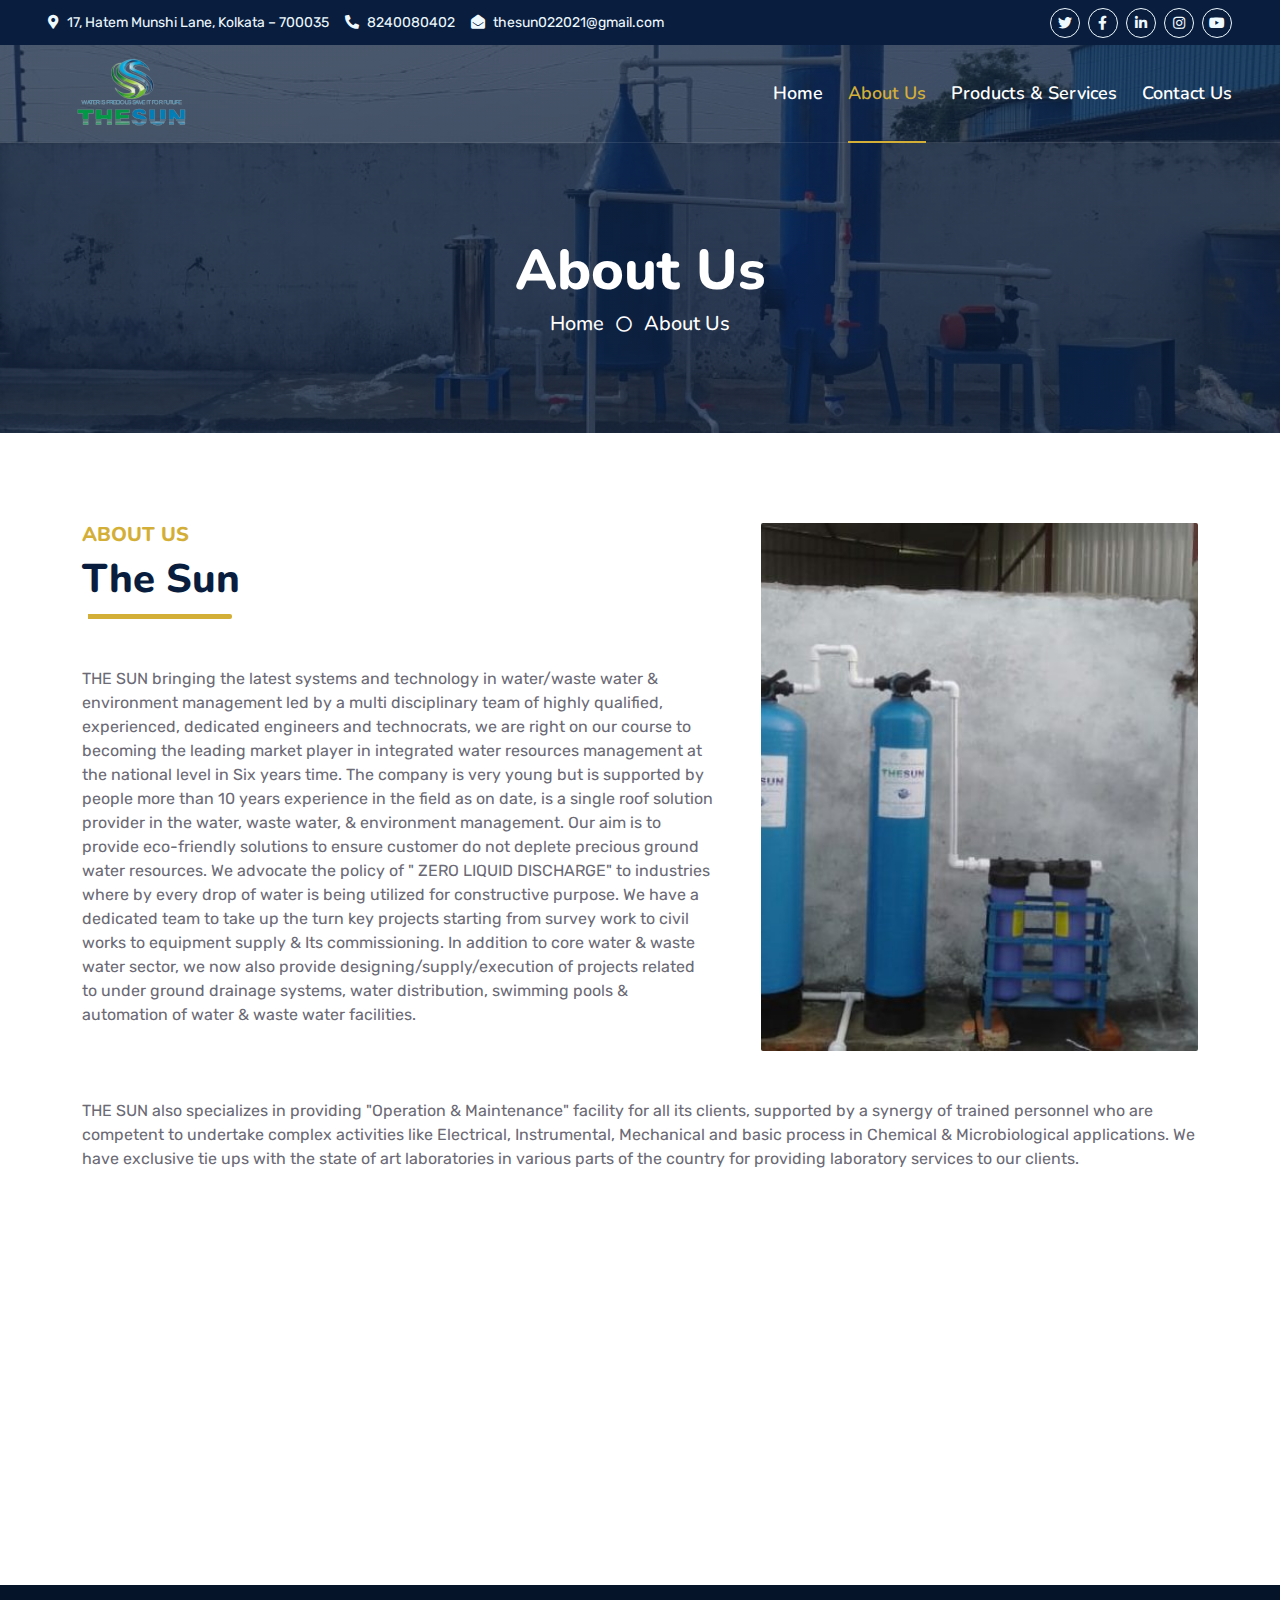
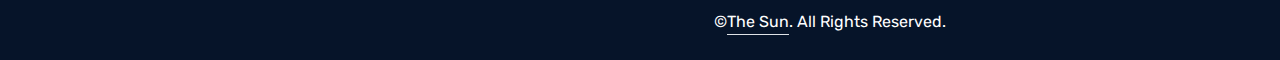
==== about.html @ 25af94d4 "first commit" ====
<!DOCTYPE html>
<html lang="en">

<head>
    <meta charset="utf-8">
    <title>The Sun | About Us</title>
    <meta content="width=device-width, initial-scale=1.0" name="viewport">
    <meta content="" name="keywords">
    <meta content="" name="description">

    <!-- Favicon -->
    <link href="images/logo-main.png" rel="icon">

    <!-- Google Web Fonts -->
    <link rel="preconnect" href="https://fonts.googleapis.com">
    <link rel="preconnect" href="https://fonts.gstatic.com" crossorigin>
    <link href="https://fonts.googleapis.com/css2?family=Nunito:wght@400;600;700;800&family=Rubik:wght@400;500;600;700&display=swap" rel="stylesheet">

    <!-- Icon Font Stylesheet -->
    <link href="https://cdnjs.cloudflare.com/ajax/libs/font-awesome/5.10.0/css/all.min.css" rel="stylesheet">
    <link href="https://cdn.jsdelivr.net/npm/bootstrap-icons@1.4.1/font/bootstrap-icons.css" rel="stylesheet">

    <!-- Libraries Stylesheet -->
    <link href="lib/owlcarousel/assets/owl.carousel.min.css" rel="stylesheet">
    <link href="lib/animate/animate.min.css" rel="stylesheet">

    <!-- Customized Bootstrap Stylesheet -->
    <link href="css/bootstrap.min.css" rel="stylesheet">

    <!-- Template Stylesheet -->
    <link href="css/style.css" rel="stylesheet">
</head>

<body>
    <!-- Spinner Start -->
    <div id="spinner" class="show bg-white position-fixed translate-middle w-100 vh-100 top-50 start-50 d-flex align-items-center justify-content-center">
        <div class="spinner"></div>
    </div>
    <!-- Spinner End -->

    <!-- Topbar Start -->
    <div class="container-topbar"></div>
    <!-- Topbar End -->


    <!-- Navbar & Carousel Start -->
    <div class="container-fluid position-relative p-0">
        <nav class="navbar navbar-expand-lg navbar-dark px-5 py-3 py-lg-0">
            <a href="index.html" class="navbar-brand p-0">
                <h1 class="m-0"><img src="images/logo-main.png" style="width: 50%;"/></h1>
            </a>
            <button class="navbar-toggler" type="button" data-bs-toggle="collapse" data-bs-target="#navbarCollapse">
                <span class="fa fa-bars"></span>
            </button>
            <div class="collapse navbar-collapse" id="navbarCollapse">
                <div class="navbar-nav ms-auto py-0">
                    <a href="index.html" class="nav-item nav-link">Home</a>
                    <a href="about.html" class="nav-item nav-link active">About Us</a>
                    <a href="prods.html" class="nav-item nav-link">Products & Services</a>                   
                    <a href="contact.html" class="nav-item nav-link">Contact Us</a>
                </div>        
            </div>
            </nav>


        <div class="container-fluid bg-primary py-5 bg-header" style="margin-bottom: 90px;">
            <div class="row py-5">
                <div class="col-12 pt-lg-5 mt-lg-5 text-center">
                    <h1 class="display-4 text-white animated zoomIn">About Us</h1>
                    <a href="index.html" class="h5 text-white">Home</a>
                    <i class="far fa-circle text-white px-2"></i>
                    <span class="h5 text-white">About Us</span>
                </div>
            </div>
        </div>
    </div>
    <!-- Navbar End -->


    <!-- About Start -->
    <div class="container-fluid wow fadeInUp" data-wow-delay="0.1s">
        <div class="container">
            <div class="row g-5">
                <div class="col-lg-7">
                    <div class="section-title position-relative pb-3 mb-5">
                        <h5 class="fw-bold text-primary text-uppercase">About Us</h5>
                        <h1 class="mb-0"> The Sun </h1>
                    </div>
                    <p class="mb-4">THE SUN bringing the latest systems and technology in water/waste water & environment management led by a multi disciplinary team of highly qualified, experienced, dedicated engineers and technocrats, we are right on our course to becoming the leading market player in integrated water resources management at the national level in Six years time. The company is very young but is supported by people more than 10 years experience in the field as on date, is a single roof solution provider in the water, waste water, & environment management. Our aim is to provide eco-friendly solutions to ensure customer do not deplete precious ground water resources. We advocate the policy of " ZERO LIQUID DISCHARGE" to industries where by every drop of water is being utilized for constructive purpose. We have a dedicated team to take up the turn key projects starting from survey work to civil works to equipment supply & Its commissioning. In addition to core water & waste water sector, we now also provide designing/supply/execution of projects related to under ground drainage systems, water distribution, swimming pools & automation of water & waste water facilities.</p>
                </div>
                <div class="col-lg-5" style="min-height: 500px;">
                    <div class="position-relative h-100">
                        <img class="position-absolute w-100 h-100 rounded wow zoomIn" data-wow-delay="0.9s" src="images/prod2.jpeg" style="object-fit: cover;">
                    </div>
                </div>
                <div class="col-lg-12">
                    <p class="mb-4">THE SUN also specializes in providing "Operation & Maintenance" facility for all its clients, supported by a synergy of trained personnel who are competent to undertake complex activities like Electrical, Instrumental, Mechanical and basic process in Chemical & Microbiological applications. We have exclusive tie ups with the state of art laboratories in various parts of the country for providing laboratory services to our clients.</p>
                </div>
            </div>
        </div>
    </div>
    <!-- About End -->

    <!-- Footer Start -->
    <div class="container-footer"></div>
    <!-- Footer End -->

    <!-- Back to Top -->
    <a href="#" class="btn btn-lg btn-primary btn-lg-square rounded back-to-top"><i class="bi bi-arrow-up"></i></a>


    <!-- JavaScript Libraries -->
    <script src="https://code.jquery.com/jquery-3.4.1.min.js"></script>
    <script src="https://cdn.jsdelivr.net/npm/bootstrap@5.0.0/dist/js/bootstrap.bundle.min.js"></script>
    <script src="lib/wow/wow.min.js"></script>
    <script src="lib/easing/easing.min.js"></script>
    <script src="lib/waypoints/waypoints.min.js"></script>
    <script src="lib/counterup/counterup.min.js"></script>
    <script src="lib/owlcarousel/owl.carousel.min.js"></script>
    <script src="js/jquery.fancybox.min.js"></script>
    <!-- Template Javascript -->
    <script src="js/main.js"></script>
    <script src="js/all.js"></script>
</body>

</html>
---- css/style.css ----
/********** Template CSS **********/
:root {
    --primary: #D4AF37;
    --secondary: #34AD54;
    --light: #EEF9FF;
    --dark: #091E3E;
}



body.compensate-for-scrollbar{overflow:hidden}.fancybox-active{height:auto}.fancybox-is-hidden{left:-9999px;margin:0;position:absolute!important;top:-9999px;visibility:hidden}.fancybox-container{-webkit-backface-visibility:hidden;height:100%;left:0;outline:none;position:fixed;-webkit-tap-highlight-color:transparent;top:0;-ms-touch-action:manipulation;touch-action:manipulation;transform:translateZ(0);width:100%;z-index:99992}.fancybox-container *{box-sizing:border-box}.fancybox-bg,.fancybox-inner,.fancybox-outer,.fancybox-stage{bottom:0;left:0;position:absolute;right:0;top:0}.fancybox-outer{-webkit-overflow-scrolling:touch;overflow-y:auto}.fancybox-bg{background:#1e1e1e;opacity:0;transition-duration:inherit;transition-property:opacity;transition-timing-function:cubic-bezier(.47,0,.74,.71)}.fancybox-is-open .fancybox-bg{opacity:.9;transition-timing-function:cubic-bezier(.22,.61,.36,1)}.fancybox-caption,.fancybox-infobar,.fancybox-navigation .fancybox-button,.fancybox-toolbar{direction:ltr;opacity:0;position:absolute;transition:opacity .25s ease,visibility 0s ease .25s;visibility:hidden;z-index:99997}.fancybox-show-caption .fancybox-caption,.fancybox-show-infobar .fancybox-infobar,.fancybox-show-nav .fancybox-navigation .fancybox-button,.fancybox-show-toolbar .fancybox-toolbar{opacity:1;transition:opacity .25s ease 0s,visibility 0s ease 0s;visibility:visible}.fancybox-infobar{color:#ccc;font-size:13px;-webkit-font-smoothing:subpixel-antialiased;height:44px;left:0;line-height:44px;min-width:44px;mix-blend-mode:difference;padding:0 10px;pointer-events:none;top:0;-webkit-touch-callout:none;-webkit-user-select:none;-moz-user-select:none;-ms-user-select:none;user-select:none}.fancybox-toolbar{right:0;top:0}.fancybox-stage{direction:ltr;overflow:visible;transform:translateZ(0);z-index:99994}.fancybox-is-open .fancybox-stage{overflow:hidden}.fancybox-slide{-webkit-backface-visibility:hidden;display:none;height:100%;left:0;outline:none;overflow:auto;-webkit-overflow-scrolling:touch;padding:44px;position:absolute;text-align:center;top:0;transition-property:transform,opacity;white-space:normal;width:100%;z-index:99994}.fancybox-slide:before{content:"";display:inline-block;font-size:0;height:100%;vertical-align:middle;width:0}.fancybox-is-sliding .fancybox-slide,.fancybox-slide--current,.fancybox-slide--next,.fancybox-slide--previous{display:block}.fancybox-slide--image{overflow:hidden;padding:44px 0}.fancybox-slide--image:before{display:none}.fancybox-slide--html{padding:6px}.fancybox-content{background:#fff;display:inline-block;margin:0;max-width:100%;overflow:auto;-webkit-overflow-scrolling:touch;padding:44px;position:relative;text-align:left;vertical-align:middle}.fancybox-slide--image .fancybox-content{animation-timing-function:cubic-bezier(.5,0,.14,1);-webkit-backface-visibility:hidden;background:transparent;background-repeat:no-repeat;background-size:100% 100%;left:0;max-width:none;overflow:visible;padding:0;position:absolute;top:0;transform-origin:top left;transition-property:transform,opacity;-webkit-user-select:none;-moz-user-select:none;-ms-user-select:none;user-select:none;z-index:99995}.fancybox-can-zoomOut .fancybox-content{cursor:zoom-out}.fancybox-can-zoomIn .fancybox-content{cursor:zoom-in}.fancybox-can-pan .fancybox-content,.fancybox-can-swipe .fancybox-content{cursor:grab}.fancybox-is-grabbing .fancybox-content{cursor:grabbing}.fancybox-container [data-selectable=true]{cursor:text}.fancybox-image,.fancybox-spaceball{background:transparent;border:0;height:100%;left:0;margin:0;max-height:none;max-width:none;padding:0;position:absolute;top:0;-webkit-user-select:none;-moz-user-select:none;-ms-user-select:none;user-select:none;width:100%}.fancybox-spaceball{z-index:1}.fancybox-slide--iframe .fancybox-content,.fancybox-slide--map .fancybox-content,.fancybox-slide--pdf .fancybox-content,.fancybox-slide--video .fancybox-content{height:100%;overflow:visible;padding:0;width:100%}.fancybox-slide--video .fancybox-content{background:#000}.fancybox-slide--map .fancybox-content{background:#e5e3df}.fancybox-slide--iframe .fancybox-content{background:#fff}.fancybox-iframe,.fancybox-video{background:transparent;border:0;display:block;height:100%;margin:0;overflow:hidden;padding:0;width:100%}.fancybox-iframe{left:0;position:absolute;top:0}.fancybox-error{background:#fff;cursor:default;max-width:400px;padding:40px;width:100%}.fancybox-error p{color:#444;font-size:16px;line-height:20px;margin:0;padding:0}.fancybox-button{background:rgba(30,30,30,.6);border:0;border-radius:0;box-shadow:none;cursor:pointer;display:inline-block;height:44px;margin:0;padding:10px;position:relative;transition:color .2s;vertical-align:top;visibility:inherit;width:44px}.fancybox-button,.fancybox-button:link,.fancybox-button:visited{color:#ccc}.fancybox-button:hover{color:#fff}.fancybox-button:focus{outline:none}.fancybox-button.fancybox-focus{outline:1px dotted}.fancybox-button[disabled],.fancybox-button[disabled]:hover{color:#888;cursor:default;outline:none}.fancybox-button div{height:100%}.fancybox-button svg{display:block;height:100%;overflow:visible;position:relative;width:100%}.fancybox-button svg path{fill:currentColor;stroke-width:0}.fancybox-button--fsenter svg:nth-child(2),.fancybox-button--fsexit svg:first-child,.fancybox-button--pause svg:first-child,.fancybox-button--play svg:nth-child(2){display:none}.fancybox-progress{background:#ff5268;height:2px;left:0;position:absolute;right:0;top:0;transform:scaleX(0);transform-origin:0;transition-property:transform;transition-timing-function:linear;z-index:99998}.fancybox-close-small{background:transparent;border:0;border-radius:0;color:#ccc;cursor:pointer;opacity:.8;padding:8px;position:absolute;right:-12px;top:-44px;z-index:401}.fancybox-close-small:hover{color:#fff;opacity:1}.fancybox-slide--html .fancybox-close-small{color:currentColor;padding:10px;right:0;top:0}.fancybox-slide--image.fancybox-is-scaling .fancybox-content{overflow:hidden}.fancybox-is-scaling .fancybox-close-small,.fancybox-is-zoomable.fancybox-can-pan .fancybox-close-small{display:none}.fancybox-navigation .fancybox-button{background-clip:content-box;height:100px;opacity:0;position:absolute;top:calc(50% - 50px);width:70px}.fancybox-navigation .fancybox-button div{padding:7px}.fancybox-navigation .fancybox-button--arrow_left{left:0;left:env(safe-area-inset-left);padding:31px 26px 31px 6px}.fancybox-navigation .fancybox-button--arrow_right{padding:31px 6px 31px 26px;right:0;right:env(safe-area-inset-right)}.fancybox-caption{background:linear-gradient(0deg,rgba(0,0,0,.85) 0,rgba(0,0,0,.3) 50%,rgba(0,0,0,.15) 65%,rgba(0,0,0,.075) 75.5%,rgba(0,0,0,.037) 82.85%,rgba(0,0,0,.019) 88%,transparent);bottom:0;color:#eee;font-size:14px;font-weight:400;left:0;line-height:1.5;padding:75px 44px 25px;pointer-events:none;right:0;text-align:center;z-index:99996}@supports (padding:max(0px)){.fancybox-caption{padding:75px max(44px,env(safe-area-inset-right)) max(25px,env(safe-area-inset-bottom)) max(44px,env(safe-area-inset-left))}}.fancybox-caption--separate{margin-top:-50px}.fancybox-caption__body{max-height:50vh;overflow:auto;pointer-events:all}.fancybox-caption a,.fancybox-caption a:link,.fancybox-caption a:visited{color:#ccc;text-decoration:none}.fancybox-caption a:hover{color:#fff;text-decoration:underline}.fancybox-loading{animation:a 1s linear infinite;background:transparent;border:4px solid #888;border-bottom-color:#fff;border-radius:50%;height:50px;left:50%;margin:-25px 0 0 -25px;opacity:.7;padding:0;position:absolute;top:50%;width:50px;z-index:99999}@keyframes a{to{transform:rotate(1turn)}}.fancybox-animated{transition-timing-function:cubic-bezier(0,0,.25,1)}.fancybox-fx-slide.fancybox-slide--previous{opacity:0;transform:translate3d(-100%,0,0)}.fancybox-fx-slide.fancybox-slide--next{opacity:0;transform:translate3d(100%,0,0)}.fancybox-fx-slide.fancybox-slide--current{opacity:1;transform:translateZ(0)}.fancybox-fx-fade.fancybox-slide--next,.fancybox-fx-fade.fancybox-slide--previous{opacity:0;transition-timing-function:cubic-bezier(.19,1,.22,1)}.fancybox-fx-fade.fancybox-slide--current{opacity:1}.fancybox-fx-zoom-in-out.fancybox-slide--previous{opacity:0;transform:scale3d(1.5,1.5,1.5)}.fancybox-fx-zoom-in-out.fancybox-slide--next{opacity:0;transform:scale3d(.5,.5,.5)}.fancybox-fx-zoom-in-out.fancybox-slide--current{opacity:1;transform:scaleX(1)}.fancybox-fx-rotate.fancybox-slide--previous{opacity:0;transform:rotate(-1turn)}.fancybox-fx-rotate.fancybox-slide--next{opacity:0;transform:rotate(1turn)}.fancybox-fx-rotate.fancybox-slide--current{opacity:1;transform:rotate(0deg)}.fancybox-fx-circular.fancybox-slide--previous{opacity:0;transform:scale3d(0,0,0) translate3d(-100%,0,0)}.fancybox-fx-circular.fancybox-slide--next{opacity:0;transform:scale3d(0,0,0) translate3d(100%,0,0)}.fancybox-fx-circular.fancybox-slide--current{opacity:1;transform:scaleX(1) translateZ(0)}.fancybox-fx-tube.fancybox-slide--previous{transform:translate3d(-100%,0,0) scale(.1) skew(-10deg)}.fancybox-fx-tube.fancybox-slide--next{transform:translate3d(100%,0,0) scale(.1) skew(10deg)}.fancybox-fx-tube.fancybox-slide--current{transform:translateZ(0) scale(1)}@media (max-height:576px){.fancybox-slide{padding-left:6px;padding-right:6px}.fancybox-slide--image{padding:6px 0}.fancybox-close-small{right:-6px}.fancybox-slide--image .fancybox-close-small{background:#4e4e4e;color:#f2f4f6;height:36px;opacity:1;padding:6px;right:0;top:0;width:36px}.fancybox-caption{padding-left:12px;padding-right:12px}@supports (padding:max(0px)){.fancybox-caption{padding-left:max(12px,env(safe-area-inset-left));padding-right:max(12px,env(safe-area-inset-right))}}}.fancybox-share{background:#f4f4f4;border-radius:3px;max-width:90%;padding:30px;text-align:center}.fancybox-share h1{color:#222;font-size:35px;font-weight:700;margin:0 0 20px}.fancybox-share p{margin:0;padding:0}.fancybox-share__button{border:0;border-radius:3px;display:inline-block;font-size:14px;font-weight:700;line-height:40px;margin:0 5px 10px;
    min-width:130px;padding:0 15px;text-decoration:none;transition:all .2s;-webkit-user-select:none;-moz-user-select:none;-ms-user-select:none;user-select:none;white-space:nowrap}.fancybox-share__button:link,.fancybox-share__button:visited{color:#fff}.fancybox-share__button:hover{text-decoration:none}.fancybox-share__button--fb{background:#3b5998}.fancybox-share__button--fb:hover{background:#344e86}.fancybox-share__button--pt{background:#bd081d}.fancybox-share__button--pt:hover{background:#aa0719}.fancybox-share__button--tw{background:#1da1f2}.fancybox-share__button--tw:hover{background:#0d95e8}.fancybox-share__button svg{height:25px;margin-right:7px;position:relative;top:-1px;vertical-align:middle;width:25px}.fancybox-share__button svg path{fill:#fff}.fancybox-share__input{background:transparent;border:0;border-bottom:1px solid #d7d7d7;border-radius:0;color:#5d5b5b;font-size:14px;margin:10px 0 0;outline:none;padding:10px 15px;width:100%}.fancybox-thumbs{background:#ddd;bottom:0;display:none;margin:0;-webkit-overflow-scrolling:touch;-ms-overflow-style:-ms-autohiding-scrollbar;padding:2px 2px 4px;position:absolute;right:0;-webkit-tap-highlight-color:rgba(0,0,0,0);top:0;width:212px;z-index:99995}.fancybox-thumbs-x{overflow-x:auto;overflow-y:hidden}.fancybox-show-thumbs .fancybox-thumbs{display:block}.fancybox-show-thumbs .fancybox-inner{right:212px}.fancybox-thumbs__list{font-size:0;height:100%;list-style:none;margin:0;overflow-x:hidden;overflow-y:auto;padding:0;position:absolute;position:relative;white-space:nowrap;width:100%}.fancybox-thumbs-x .fancybox-thumbs__list{overflow:hidden}.fancybox-thumbs-y .fancybox-thumbs__list::-webkit-scrollbar{width:7px}.fancybox-thumbs-y .fancybox-thumbs__list::-webkit-scrollbar-track{background:#fff;border-radius:10px;box-shadow:inset 0 0 6px rgba(0,0,0,.3)}.fancybox-thumbs-y .fancybox-thumbs__list::-webkit-scrollbar-thumb{background:#2a2a2a;border-radius:10px}.fancybox-thumbs__list a{-webkit-backface-visibility:hidden;backface-visibility:hidden;background-color:rgba(0,0,0,.1);background-position:50%;background-repeat:no-repeat;background-size:cover;cursor:pointer;float:left;height:75px;margin:2px;max-height:calc(100% - 8px);max-width:calc(50% - 4px);outline:none;overflow:hidden;padding:0;position:relative;-webkit-tap-highlight-color:transparent;width:100px}.fancybox-thumbs__list a:before{border:6px solid #ff5268;bottom:0;content:"";left:0;opacity:0;position:absolute;right:0;top:0;transition:all .2s cubic-bezier(.25,.46,.45,.94);z-index:99991}.fancybox-thumbs__list a:focus:before{opacity:.5}.fancybox-thumbs__list a.fancybox-thumbs-active:before{opacity:1}@media (max-width:576px){.fancybox-thumbs{width:110px}.fancybox-show-thumbs .fancybox-inner{right:110px}.fancybox-thumbs__list a{max-width:calc(100% - 10px)}}

/* general end*/


/*** Spinner ***/
.spinner {
    width: 40px;
    height: 40px;
    background: var(--primary);
    margin: 100px auto;
    -webkit-animation: sk-rotateplane 1.2s infinite ease-in-out;
    animation: sk-rotateplane 1.2s infinite ease-in-out;
}

@-webkit-keyframes sk-rotateplane {
    0% {
        -webkit-transform: perspective(120px)
    }
    50% {
        -webkit-transform: perspective(120px) rotateY(180deg)
    }
    100% {
        -webkit-transform: perspective(120px) rotateY(180deg) rotateX(180deg)
    }
}

@keyframes sk-rotateplane {
    0% {
        transform: perspective(120px) rotateX(0deg) rotateY(0deg);
        -webkit-transform: perspective(120px) rotateX(0deg) rotateY(0deg)
    }
    50% {
        transform: perspective(120px) rotateX(-180.1deg) rotateY(0deg);
        -webkit-transform: perspective(120px) rotateX(-180.1deg) rotateY(0deg)
    }
    100% {
        transform: perspective(120px) rotateX(-180deg) rotateY(-179.9deg);
        -webkit-transform: perspective(120px) rotateX(-180deg) rotateY(-179.9deg);
    }
}

#spinner {
    opacity: 0;
    visibility: hidden;
    transition: opacity .5s ease-out, visibility 0s linear .5s;
    z-index: 99999;
}

#spinner.show {
    transition: opacity .5s ease-out, visibility 0s linear 0s;
    visibility: visible;
    opacity: 1;
}


/*** Heading ***/
h1,
h2,
.fw-bold {
    font-weight: 800 !important;
}

h3,
h4,
.fw-semi-bold {
    font-weight: 700 !important;
}

h5,
h6,
.fw-medium {
    font-weight: 600 !important;
}


/*** Button ***/
.btn {
    font-family: 'Nunito', sans-serif;
    font-weight: 600;
    transition: .5s;
}

.btn-primary,
.btn-secondary {
    color: #FFFFFF;
    box-shadow: inset 0 0 0 50px transparent;
}

.btn-primary:hover {
    box-shadow: inset 0 0 0 0 var(--primary);
}

.btn-secondary:hover {
    box-shadow: inset 0 0 0 0 var(--secondary);
}

.btn-square {
    width: 36px;
    height: 36px;
}

.btn-sm-square {
    width: 30px;
    height: 30px;
}

.btn-lg-square {
    width: 48px;
    height: 48px;
}

.btn-square,
.btn-sm-square,
.btn-lg-square {
    padding-left: 0;
    padding-right: 0;
    text-align: center;
}


/*** Navbar ***/
.navbar-dark .navbar-nav .nav-link {
    font-family: 'Nunito', sans-serif;
    position: relative;
    margin-left: 25px;
    padding: 35px 0;
    color: #FFFFFF;
    font-size: 18px;
    font-weight: 600;
    outline: none;
    transition: .5s;
}

.sticky-top.navbar-dark .navbar-nav .nav-link {
    padding: 20px 0;
    color: var(--dark);
}

.navbar-dark .navbar-nav .nav-link:hover,
.navbar-dark .navbar-nav .nav-link.active {
    color: var(--primary);
}

.navbar-dark .navbar-brand h1 {
    color: #FFFFFF;
}

.navbar-dark .navbar-toggler {
    color: var(--primary) !important;
    border-color: var(--primary) !important;
}

@media (max-width: 991.98px) {
    .sticky-top.navbar-dark {
        position: relative;
        background: #FFFFFF;
    }

    .navbar-dark .navbar-nav .nav-link,
    .navbar-dark .navbar-nav .nav-link.show,
    .sticky-top.navbar-dark .navbar-nav .nav-link {
        padding: 10px 0;
        color: var(--dark);
    }

    .navbar-dark .navbar-brand h1 {
        color: var(--primary);
    }
}

@media (min-width: 992px) {
    .navbar-dark {
        position: absolute;
        width: 100%;
        top: 0;
        left: 0;
        border-bottom: 1px solid rgba(256, 256, 256, .1);
        z-index: 999;
    }
    
    .sticky-top.navbar-dark {
        position: fixed;
        background: #FFFFFF;
    }

    .navbar-dark .navbar-nav .nav-link::before {
        position: absolute;
        content: "";
        width: 0;
        height: 2px;
        bottom: -1px;
        left: 50%;
        background: var(--primary);
        transition: .5s;
    }

    .navbar-dark .navbar-nav .nav-link:hover::before,
    .navbar-dark .navbar-nav .nav-link.active::before {
        width: 100%;
        left: 0;
    }

    .navbar-dark .navbar-nav .nav-link.nav-contact::before {
        display: none;
    }

    .sticky-top.navbar-dark .navbar-brand h1 {
        color: var(--primary);
    }
}


/*** Carousel ***/
.carousel-caption {
    top: 0;
    left: 0;
    right: 0;
    bottom: 0;
    background: rgba(9, 30, 62, .7);
    z-index: 1;
}

@media (max-width: 576px) {
    .carousel-caption h5 {
        font-size: 14px;
        font-weight: 500 !important;
    }

    .carousel-caption h1 {
        font-size: 30px;
        font-weight: 600 !important;
    }
}

.carousel-control-prev,
.carousel-control-next {
    width: 10%;
}

.carousel-control-prev-icon,
.carousel-control-next-icon {
    width: 3rem;
    height: 3rem;
}


/*** Section Title ***/
.section-title::before {
    position: absolute;
    content: "";
    width: 150px;
    height: 5px;
    left: 0;
    bottom: 0;
    background: var(--primary);
    border-radius: 2px;
}

.section-title.text-center::before {
    left: 50%;
    margin-left: -75px;
}

.section-title.section-title-sm::before {
    width: 90px;
    height: 3px;
}

.section-title::after {
    position: absolute;
    content: "";
    width: 6px;
    height: 5px;
    bottom: 0px;
    background: #FFFFFF;
    -webkit-animation: section-title-run 5s infinite linear;
    animation: section-title-run 5s infinite linear;
}

.section-title.section-title-sm::after {
    width: 4px;
    height: 3px;
}

.section-title.text-center::after {
    -webkit-animation: section-title-run-center 5s infinite linear;
    animation: section-title-run-center 5s infinite linear;
}

.section-title.section-title-sm::after {
    -webkit-animation: section-title-run-sm 5s infinite linear;
    animation: section-title-run-sm 5s infinite linear;
}

@-webkit-keyframes section-title-run {
    0% {left: 0; } 50% { left : 145px; } 100% { left: 0; }
}

@-webkit-keyframes section-title-run-center {
    0% { left: 50%; margin-left: -75px; } 50% { left : 50%; margin-left: 45px; } 100% { left: 50%; margin-left: -75px; }
}

@-webkit-keyframes section-title-run-sm {
    0% {left: 0; } 50% { left : 85px; } 100% { left: 0; }
}


/*** Service ***/
.service-item {
    position: relative;
    height: 300px;
    padding: 0 30px;
    transition: .5s;
}

.service-item .service-icon {
    margin-bottom: 30px;
    width: 60px;
    height: 60px;
    display: flex;
    align-items: center;
    justify-content: center;
    background: var(--primary);
    border-radius: 2px;
    transform: rotate(-45deg);
}

.service-item .service-icon i {
    transform: rotate(45deg);
}

.service-item a.btn {
    position: absolute;
    width: 60px;
    bottom: -48px;
    left: 50%;
    margin-left: -30px;
    opacity: 0;
}

.service-item:hover a.btn {
    bottom: -24px;
    opacity: 1;
}


/*** Testimonial ***/
.testimonial-carousel .owl-dots {
    margin-top: 15px;
    display: flex;
    align-items: flex-end;
    justify-content: center;
}

.testimonial-carousel .owl-dot {
    position: relative;
    display: inline-block;
    margin: 0 5px;
    width: 15px;
    height: 15px;
    background: #DDDDDD;
    border-radius: 2px;
    transition: .5s;
}

.testimonial-carousel .owl-dot.active {
    width: 30px;
    background: var(--primary);
}

.testimonial-carousel .owl-item.center {
    position: relative;
    z-index: 1;
}

.testimonial-carousel .owl-item .testimonial-item {
    transition: .5s;
}

.testimonial-carousel .owl-item.center .testimonial-item {
    background: #FFFFFF !important;
    box-shadow: 0 0 30px #DDDDDD;
}


/*** Team ***/
.team-item {
    transition: .5s;
}

.team-social {
    position: absolute;
    width: 100%;
    height: 100%;
    top: 0;
    left: 0;
    display: flex;
    align-items: center;
    justify-content: center;
    transition: .5s;
}

.team-social a.btn {
    position: relative;
    margin: 0 3px;
    margin-top: 100px;
    opacity: 0;
}

.team-item:hover {
    box-shadow: 0 0 30px #DDDDDD;
}

.team-item:hover .team-social {
    background: rgba(9, 30, 62, .7);
}

.team-item:hover .team-social a.btn:first-child {
    opacity: 1;
    margin-top: 0;
    transition: .3s 0s;
}

.team-item:hover .team-social a.btn:nth-child(2) {
    opacity: 1;
    margin-top: 0;
    transition: .3s .05s;
}

.team-item:hover .team-social a.btn:nth-child(3) {
    opacity: 1;
    margin-top: 0;
    transition: .3s .1s;
}

.team-item:hover .team-social a.btn:nth-child(4) {
    opacity: 1;
    margin-top: 0;
    transition: .3s .15s;
}

.team-item .team-img img,
.blog-item .blog-img img  {
    transition: .5s;
}

.team-item:hover .team-img img,
.blog-item:hover .blog-img img {
    transform: scale(1.15);
}


/*** Miscellaneous ***/
@media (min-width: 991.98px) {
    .facts {
        position: relative;
        margin-top: -75px;
        z-index: 1;
    }
}

.back-to-top {
    position: fixed;
    display: none;
    right: 45px;
    bottom: 45px;
    z-index: 99;
}

.bg-header {
    background: linear-gradient(rgba(9, 30, 62, .7), rgba(9, 30, 62, .7)), url(../images/prod1.jpeg) center center no-repeat;
    background-size: cover;
}

.link-animated a {
    transition: .5s;
}

.link-animated a:hover {
    padding-left: 10px;
}

@media (min-width: 767.98px) {
    .footer-about {
        margin-bottom: -75px;
    }
}
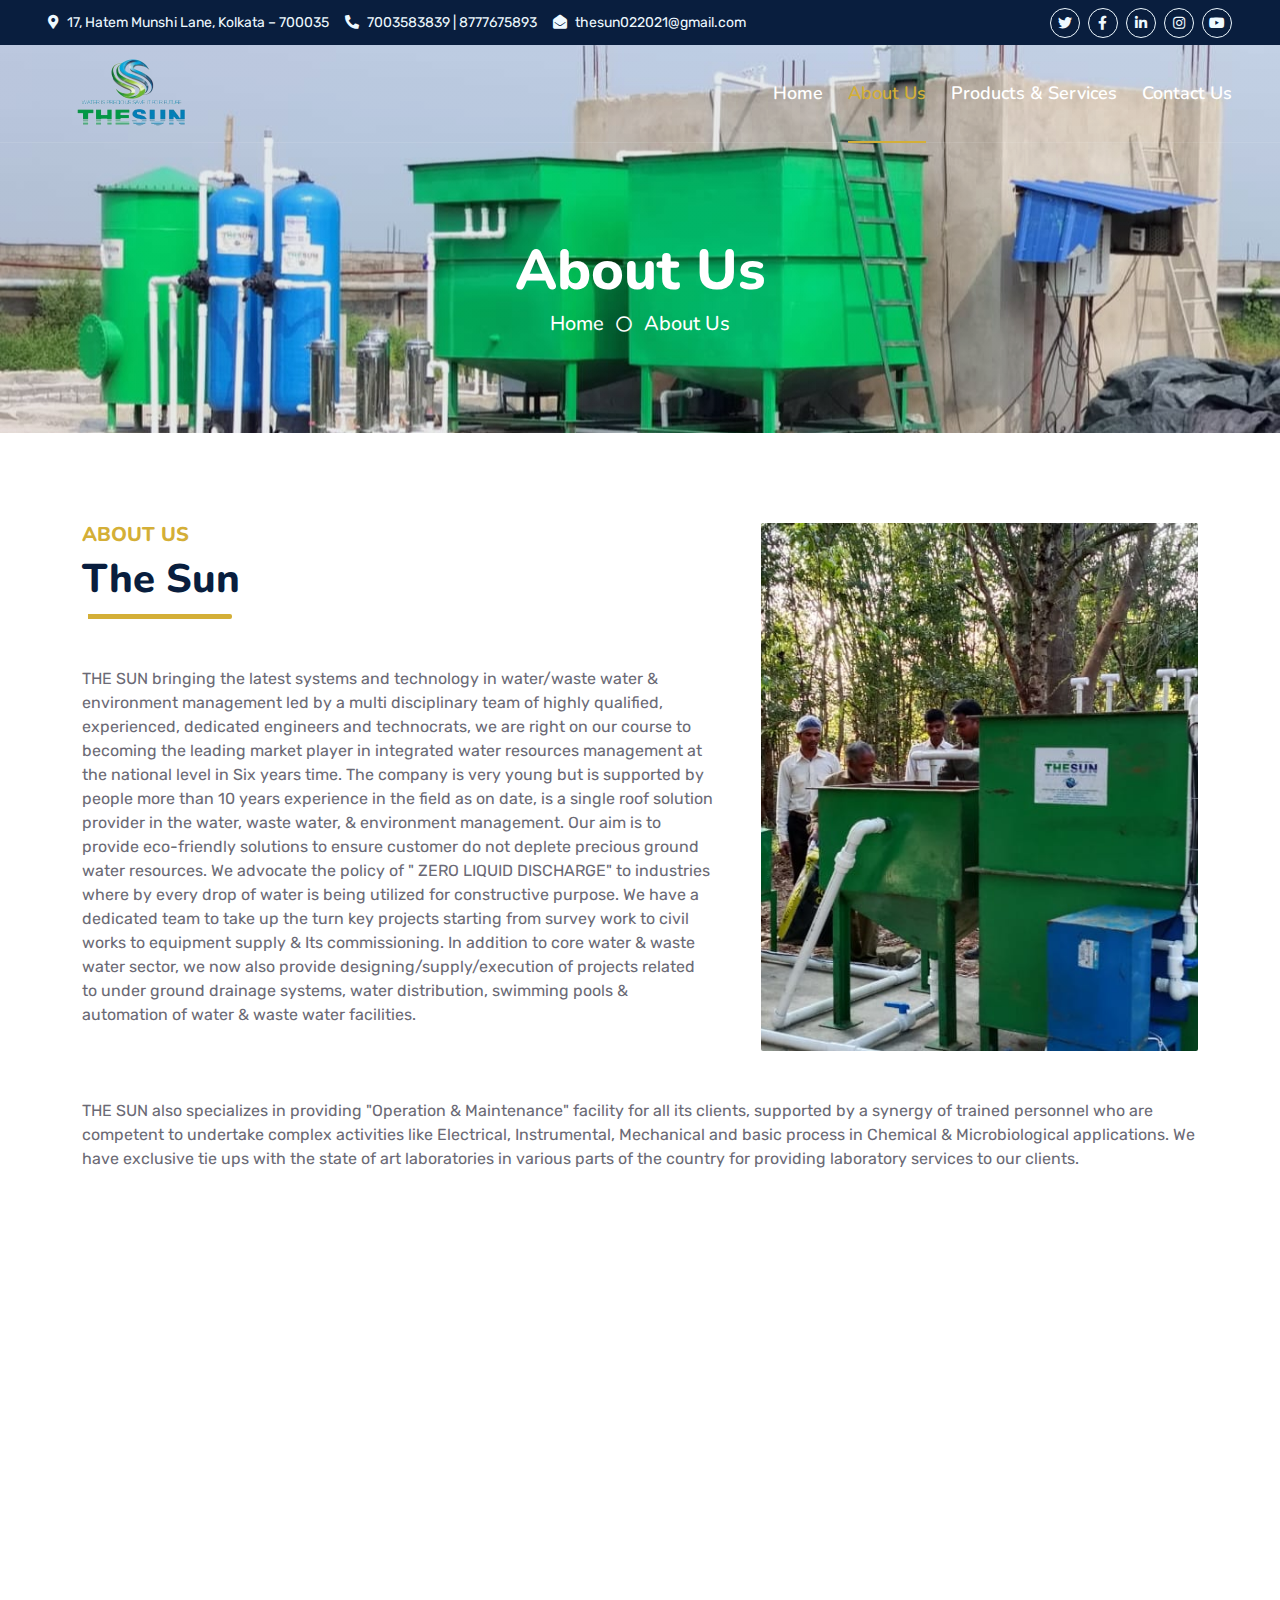
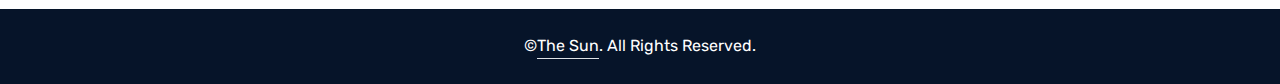
==== commit 03eb65b8: "some modifications dome" ====
--- a/about.html
+++ b/about.html
@@ -90,7 +90,7 @@
                 </div>
                 <div class="col-lg-5" style="min-height: 500px;">
                     <div class="position-relative h-100">
-                        <img class="position-absolute w-100 h-100 rounded wow zoomIn" data-wow-delay="0.9s" src="images/prod2.jpeg" style="object-fit: cover;">
+                        <img class="position-absolute w-100 h-100 rounded wow zoomIn" data-wow-delay="0.9s" src="images/3.jpg" style="object-fit: cover;">
                     </div>
                 </div>
                 <div class="col-lg-12">
--- a/css/style.css
+++ b/css/style.css
@@ -480,7 +480,7 @@
 }
 
 .bg-header {
-    background: linear-gradient(rgba(9, 30, 62, .7), rgba(9, 30, 62, .7)), url(../images/prod1.jpeg) center center no-repeat;
+    background: linear-gradient(rgba(9, 30, 62, 0.093), rgba(9, 30, 62, 0.093)), url(../images/1.jpg) center center no-repeat;
     background-size: cover;
 }
 
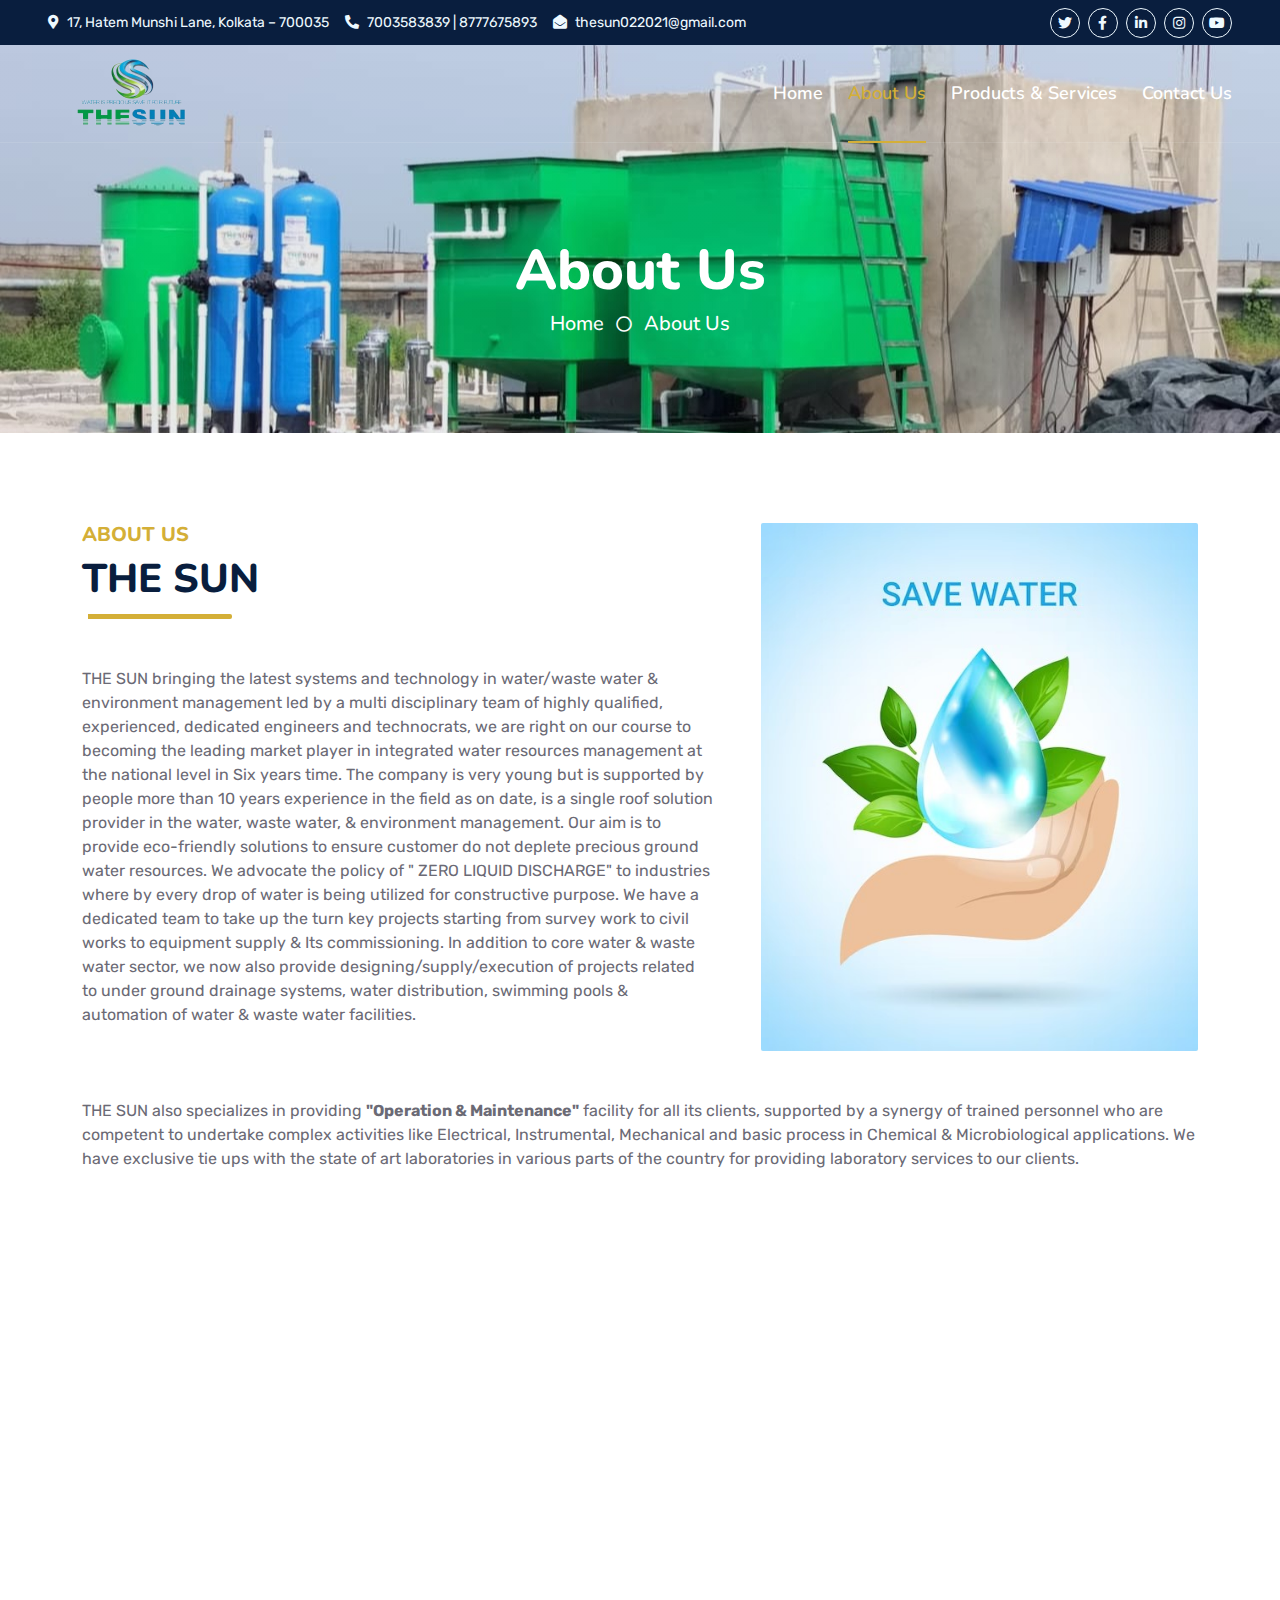
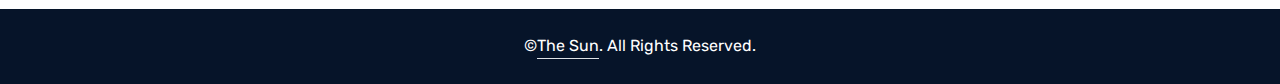
==== commit ff739b08: "some changes in images" ====
--- a/about.html
+++ b/about.html
@@ -3,7 +3,7 @@
 
 <head>
     <meta charset="utf-8">
-    <title>The Sun | About Us</title>
+    <title>THE SUN | About Us</title>
     <meta content="width=device-width, initial-scale=1.0" name="viewport">
     <meta content="" name="keywords">
     <meta content="" name="description">
@@ -84,17 +84,17 @@
                 <div class="col-lg-7">
                     <div class="section-title position-relative pb-3 mb-5">
                         <h5 class="fw-bold text-primary text-uppercase">About Us</h5>
-                        <h1 class="mb-0"> The Sun </h1>
+                        <h1 class="mb-0"> THE SUN </h1>
                     </div>
                     <p class="mb-4">THE SUN bringing the latest systems and technology in water/waste water & environment management led by a multi disciplinary team of highly qualified, experienced, dedicated engineers and technocrats, we are right on our course to becoming the leading market player in integrated water resources management at the national level in Six years time. The company is very young but is supported by people more than 10 years experience in the field as on date, is a single roof solution provider in the water, waste water, & environment management. Our aim is to provide eco-friendly solutions to ensure customer do not deplete precious ground water resources. We advocate the policy of " ZERO LIQUID DISCHARGE" to industries where by every drop of water is being utilized for constructive purpose. We have a dedicated team to take up the turn key projects starting from survey work to civil works to equipment supply & Its commissioning. In addition to core water & waste water sector, we now also provide designing/supply/execution of projects related to under ground drainage systems, water distribution, swimming pools & automation of water & waste water facilities.</p>
                 </div>
                 <div class="col-lg-5" style="min-height: 500px;">
                     <div class="position-relative h-100">
-                        <img class="position-absolute w-100 h-100 rounded wow zoomIn" data-wow-delay="0.9s" src="images/3.jpg" style="object-fit: cover;">
+                        <img class="position-absolute w-100 h-100 rounded wow zoomIn" data-wow-delay="0.9s" src="images/save_water.jpg" style="object-fit: cover;">
                     </div>
                 </div>
                 <div class="col-lg-12">
-                    <p class="mb-4">THE SUN also specializes in providing "Operation & Maintenance" facility for all its clients, supported by a synergy of trained personnel who are competent to undertake complex activities like Electrical, Instrumental, Mechanical and basic process in Chemical & Microbiological applications. We have exclusive tie ups with the state of art laboratories in various parts of the country for providing laboratory services to our clients.</p>
+                    <p class="mb-4">THE SUN also specializes in providing <b>"Operation & Maintenance"</b> facility for all its clients, supported by a synergy of trained personnel who are competent to undertake complex activities like Electrical, Instrumental, Mechanical and basic process in Chemical & Microbiological applications. We have exclusive tie ups with the state of art laboratories in various parts of the country for providing laboratory services to our clients.</p>
                 </div>
             </div>
         </div>
--- a/css/style.css
+++ b/css/style.css
@@ -228,7 +228,7 @@
     left: 0;
     right: 0;
     bottom: 0;
-    background: rgba(9, 30, 62, .7);
+    background: rgba(9, 30, 62, 0.1);
     z-index: 1;
 }
 
@@ -493,7 +493,7 @@
 }
 
 @media (min-width: 767.98px) {
-    .footer-about {
+    /* .footer-about {
         margin-bottom: -75px;
-    }
+    } */
 }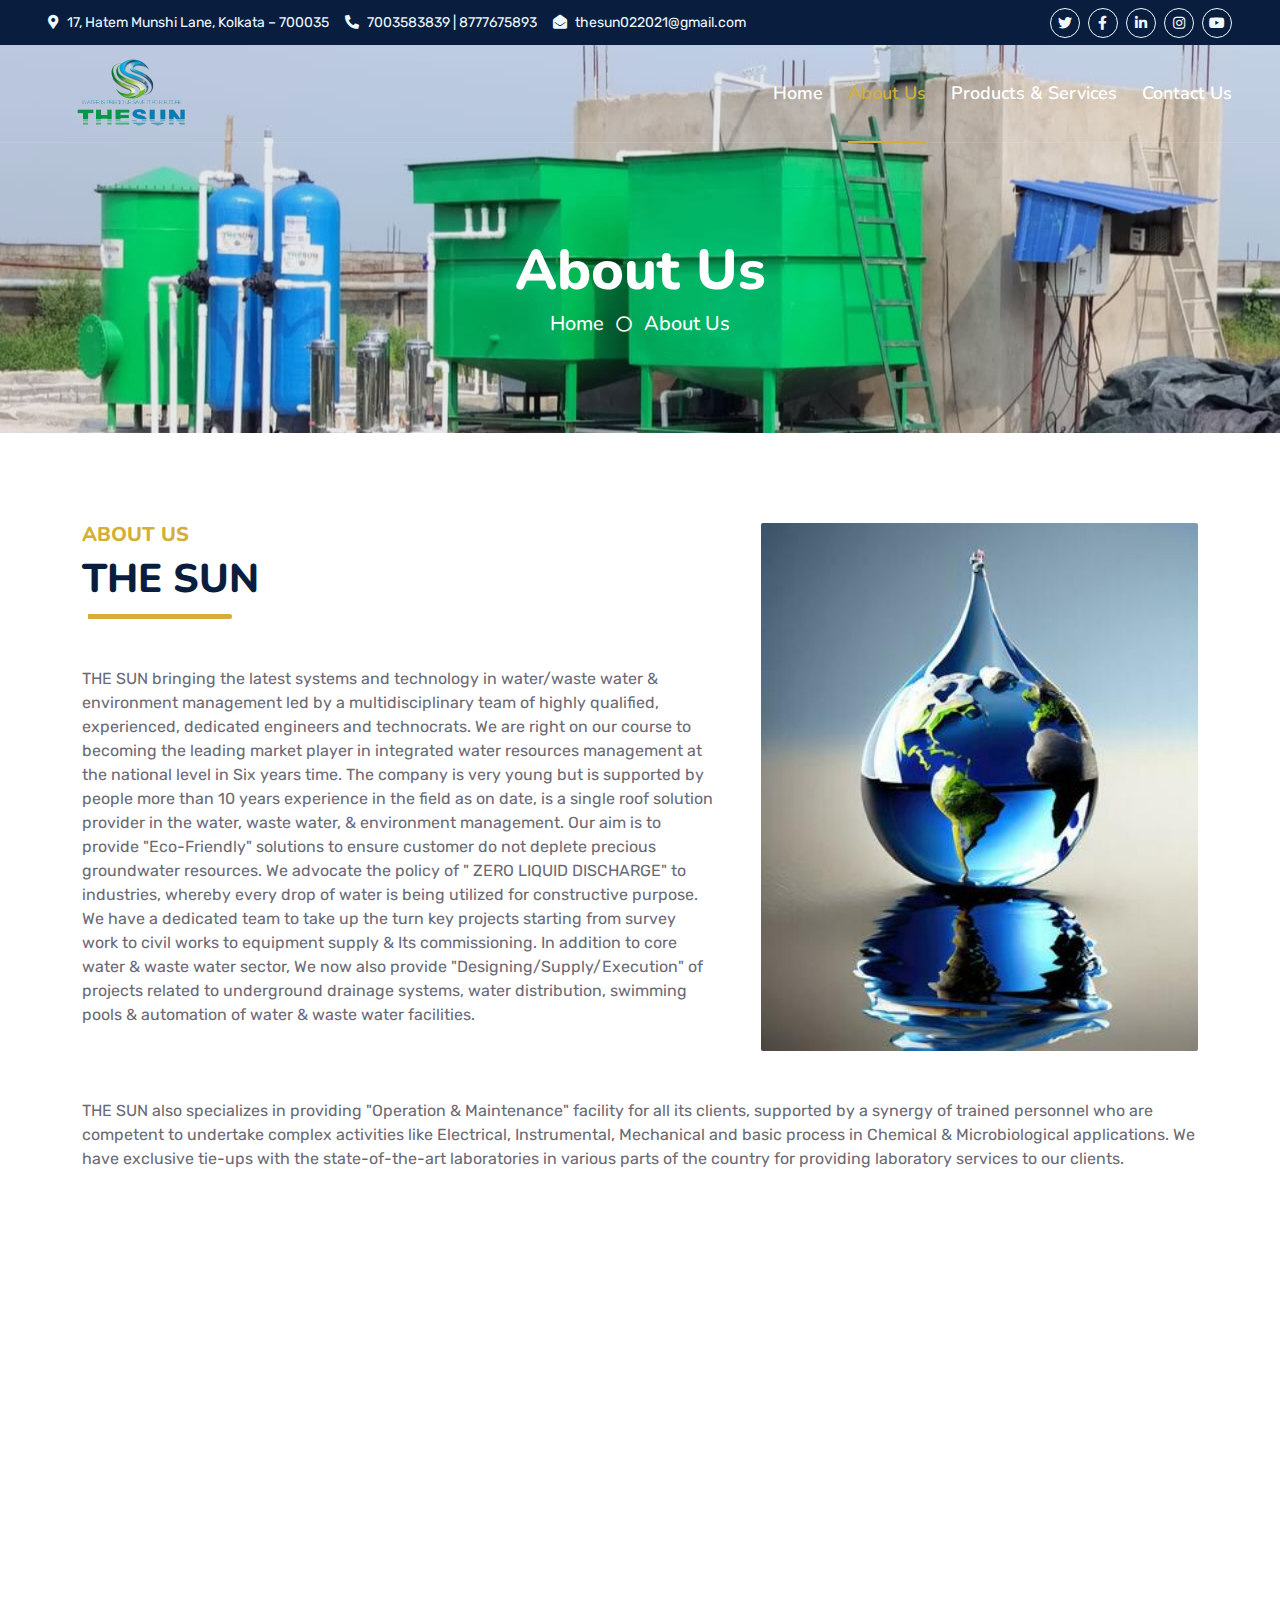
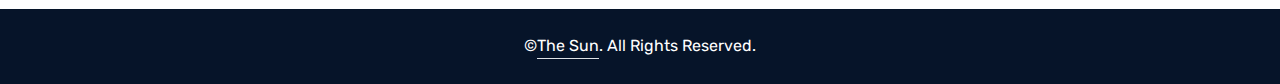
==== commit f70962ae: "some mode modifications done" ====
--- a/about.html
+++ b/about.html
@@ -86,15 +86,16 @@
                         <h5 class="fw-bold text-primary text-uppercase">About Us</h5>
                         <h1 class="mb-0"> THE SUN </h1>
                     </div>
-                    <p class="mb-4">THE SUN bringing the latest systems and technology in water/waste water & environment management led by a multi disciplinary team of highly qualified, experienced, dedicated engineers and technocrats, we are right on our course to becoming the leading market player in integrated water resources management at the national level in Six years time. The company is very young but is supported by people more than 10 years experience in the field as on date, is a single roof solution provider in the water, waste water, & environment management. Our aim is to provide eco-friendly solutions to ensure customer do not deplete precious ground water resources. We advocate the policy of " ZERO LIQUID DISCHARGE" to industries where by every drop of water is being utilized for constructive purpose. We have a dedicated team to take up the turn key projects starting from survey work to civil works to equipment supply & Its commissioning. In addition to core water & waste water sector, we now also provide designing/supply/execution of projects related to under ground drainage systems, water distribution, swimming pools & automation of water & waste water facilities.</p>
+                    <p class="mb-4">
+                        THE SUN bringing the latest systems and technology in water/waste water & environment management led by a multidisciplinary team of highly qualified, experienced, dedicated engineers and technocrats. We are right on our course to becoming the leading market player in integrated water resources management at the national level in Six years time. The company is very young but is supported by people more than 10 years experience in the field as on date, is a single roof solution provider in the water, waste water, & environment management. Our aim is to provide "Eco-Friendly" solutions to ensure customer do not deplete precious groundwater resources. We advocate the policy of " ZERO LIQUID DISCHARGE" to industries, whereby every drop of water is being utilized for constructive purpose. We have a dedicated team to take up the turn key projects starting from survey work to civil works to equipment supply & Its commissioning. In addition to core water & waste water sector, We now also provide "Designing/Supply/Execution" of projects related to underground drainage systems, water distribution, swimming pools & automation of water & waste water facilities.</p>
                 </div>
                 <div class="col-lg-5" style="min-height: 500px;">
                     <div class="position-relative h-100">
-                        <img class="position-absolute w-100 h-100 rounded wow zoomIn" data-wow-delay="0.9s" src="images/save_water.jpg" style="object-fit: cover;">
+                        <img class="position-absolute w-100 h-100 rounded wow zoomIn" data-wow-delay="0.9s" src="images/wd2.jpg" style="object-fit: cover;">
                     </div>
                 </div>
                 <div class="col-lg-12">
-                    <p class="mb-4">THE SUN also specializes in providing <b>"Operation & Maintenance"</b> facility for all its clients, supported by a synergy of trained personnel who are competent to undertake complex activities like Electrical, Instrumental, Mechanical and basic process in Chemical & Microbiological applications. We have exclusive tie ups with the state of art laboratories in various parts of the country for providing laboratory services to our clients.</p>
+                    <p class="mb-4">THE SUN also specializes in providing "Operation & Maintenance" facility for all its clients, supported by a synergy of trained personnel who are competent to undertake complex activities like Electrical, Instrumental, Mechanical and basic process in Chemical & Microbiological applications. We have exclusive tie-ups with the state-of-the-art laboratories in various parts of the country for providing laboratory services to our clients.</p>
                 </div>
             </div>
         </div>
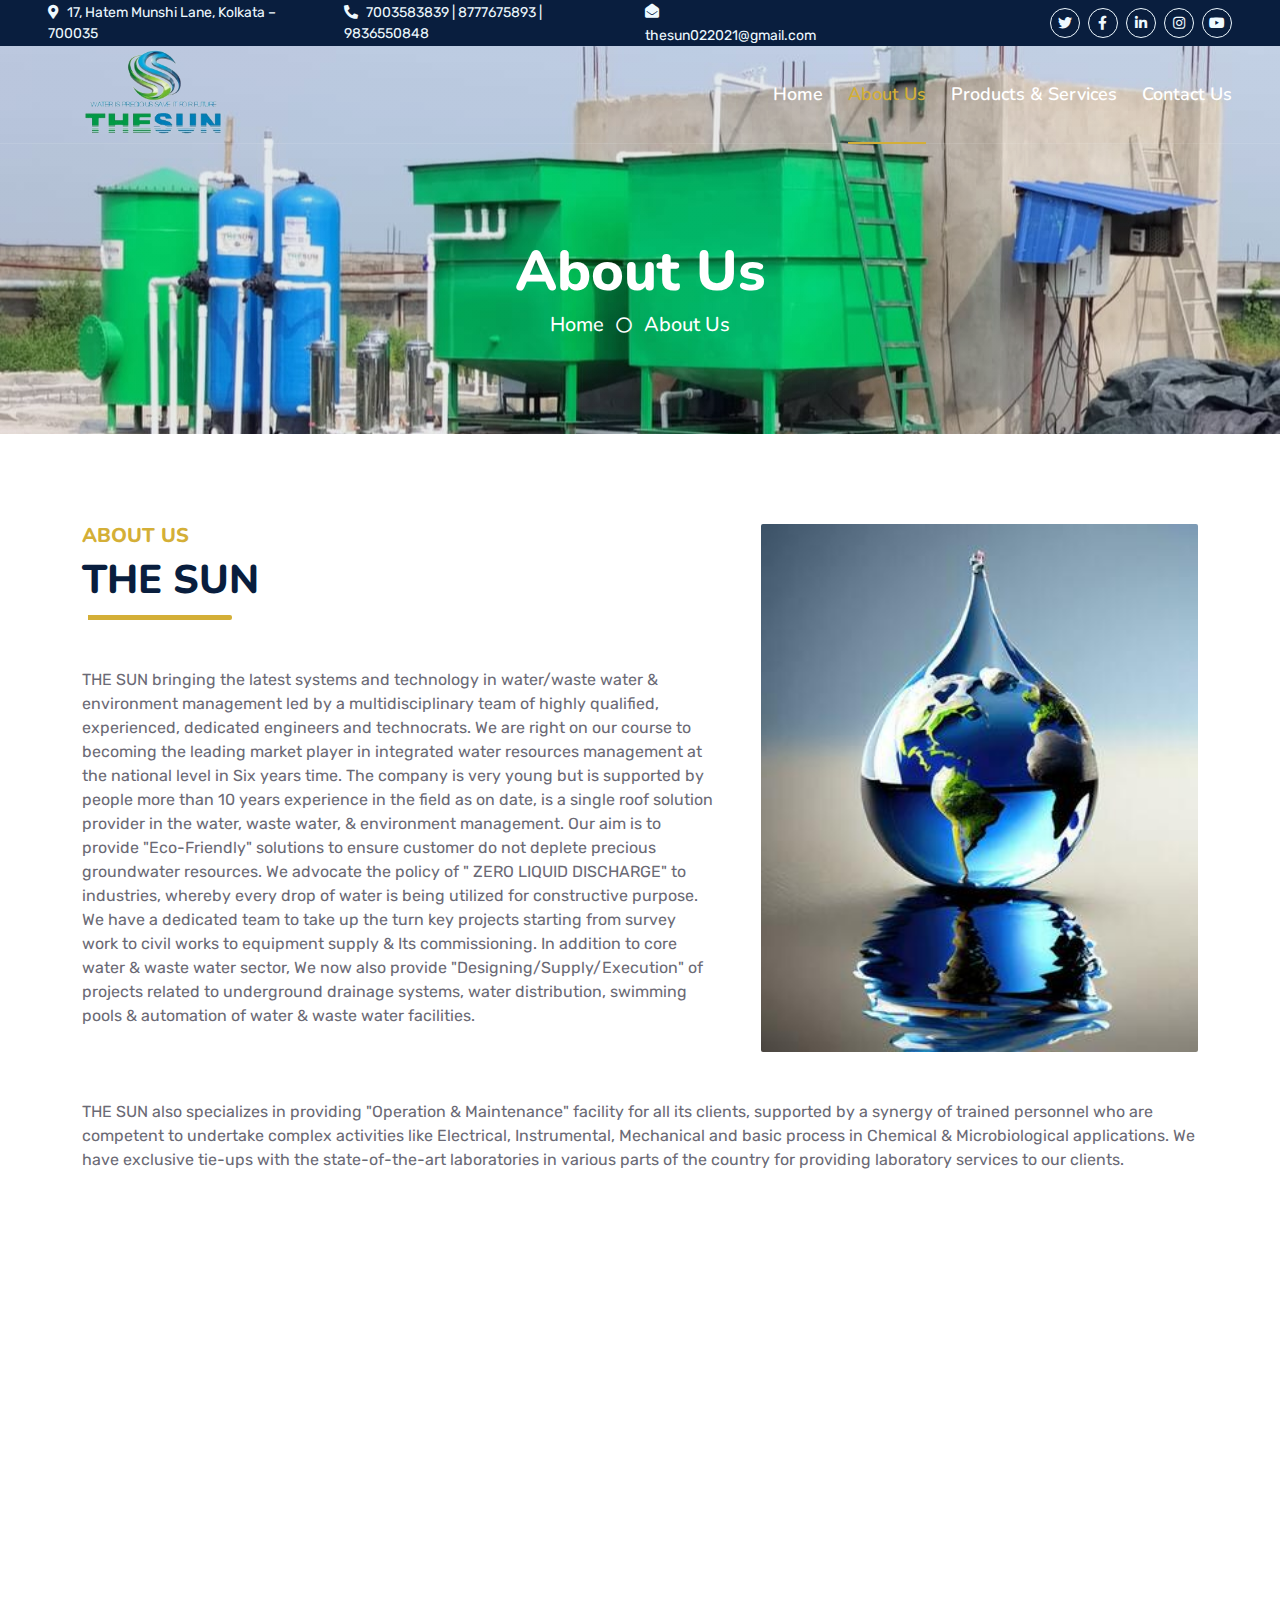
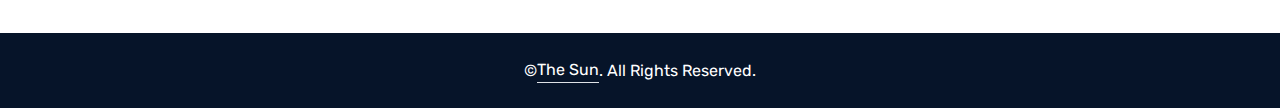
==== commit 6fbecad7: "logo size changes" ====
--- a/about.html
+++ b/about.html
@@ -47,7 +47,7 @@
     <div class="container-fluid position-relative p-0">
         <nav class="navbar navbar-expand-lg navbar-dark px-5 py-3 py-lg-0">
             <a href="index.html" class="navbar-brand p-0">
-                <h1 class="m-0"><img src="images/logo-main.png" style="width: 50%;"/></h1>
+                <h1 class="m-0"><img src="images/logo-main.png" style="width: 63%;"/></h1>
             </a>
             <button class="navbar-toggler" type="button" data-bs-toggle="collapse" data-bs-target="#navbarCollapse">
                 <span class="fa fa-bars"></span>
--- a/css/style.css
+++ b/css/style.css
@@ -232,7 +232,7 @@
     z-index: 1;
 }
 
-@media (max-width: 576px) {
+@media (max-width: 576px) { 
     .carousel-caption h5 {
         font-size: 14px;
         font-weight: 500 !important;
@@ -241,6 +241,13 @@
     .carousel-caption h1 {
         font-size: 30px;
         font-weight: 600 !important;
+    }
+    nav > a > h1 > img{
+        width: 67% !important;
+    }
+
+    .carousalImg {
+        width: 9rem !important;
     }
 }
 
